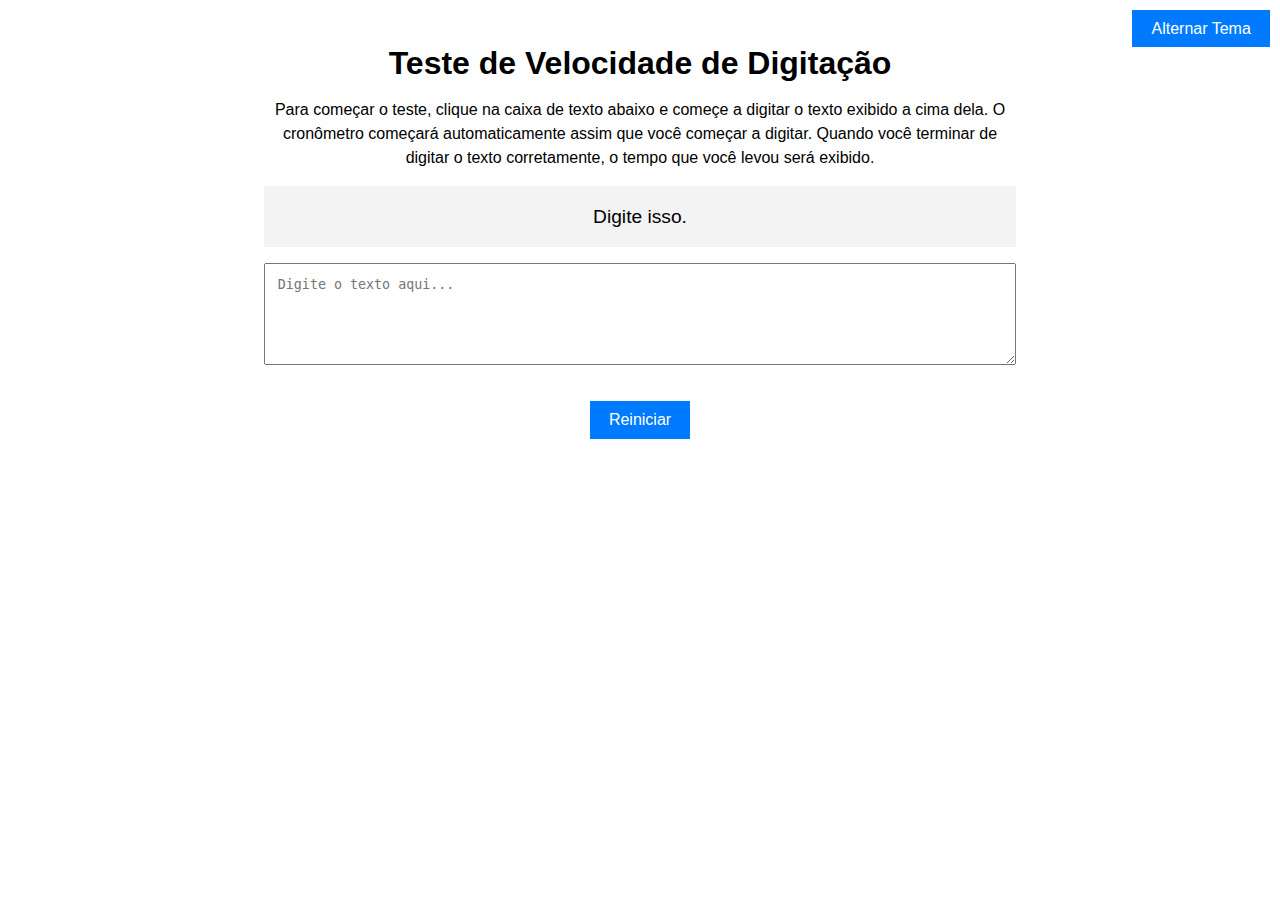
==== devs/matheusbattisti/Teste_de_Velocidade/index.html @ 986dae9e "TesteVelocidade+ContadorPalavras" ====
<!DOCTYPE html>
<html lang="pt-br">
<head>
    <meta charset="UTF-8">
    <meta name="viewport" content="width=device-width, initial-scale=1.0">
    <title>Teste de Velocidade de Digitação</title>
    <link rel="stylesheet" href="style.css">
    <script src="script.js" defer></script>
</head>
<body>
    <h1>Teste de Velocidade de Digitação</h1>
    <p class="instrucoes">
        Para começar o teste, clique na caixa de texto abaixo e começe a digitar o texto exibido a cima dela. O cronômetro começará automaticamente assim que você começar a digitar. Quando você terminar de digitar o texto corretamente, o tempo que você levou será exibido.
    </p>
    <div id="texto"></div>
    <textarea id="entrada" rows="5" placeholder="Digite o texto aqui..."></textarea>
    <div id="resultado"></div>
    <button id="reset">Reiniciar</button>

    <div id="historico"></div>

    <button id="alternarTema">Alternar Tema</button>
</body>
</html>
---- devs/matheusbattisti/Teste_de_Velocidade/style.css ----
* {
    box-sizing: border-box;
}

body {
    font-family: Arial;
    max-width: 800px;
    margin: 0 auto;
    padding: 1.5rem;
    text-align: center;
}

h1 {
    font-size: 2rem;
    margin-bottom: .5rem;
}

.instrucoes {
    font-size: 1rem;
    margin-bottom: 1rem;
    line-height: 1.5;
}

#texto {
    font-size: 1.2rem;
    background-color: #f3f3f3;
    padding: 1.2rem;
    margin-bottom: 1rem;
    width: 100%;
}

#entrada {
    width: 100%;
    padding: .8rem;
    margin-bottom: 1rem;
}

#resultado {
    font-size: 1.2rem;
    margin-bottom: 1rem;
}

button {
    font-size: 1rem;
    padding: .6rem 1.2rem;
    background-color: #007bff;
    color: #fff;
    border: none;
    cursor: pointer;
    transition: .3s;
}

button:hover {
    background-color: #0056b3;
}

#alternarTema {
    position: fixed;
    top: 10px;
    right: 10px;
}

/* Tema claro e escuro */
.light {
    background-color: #fff;
    color: #333;
}

.dark {
    background-color: #333;
    color: #fff;
}

.dark #texto {
    color: #333;
}
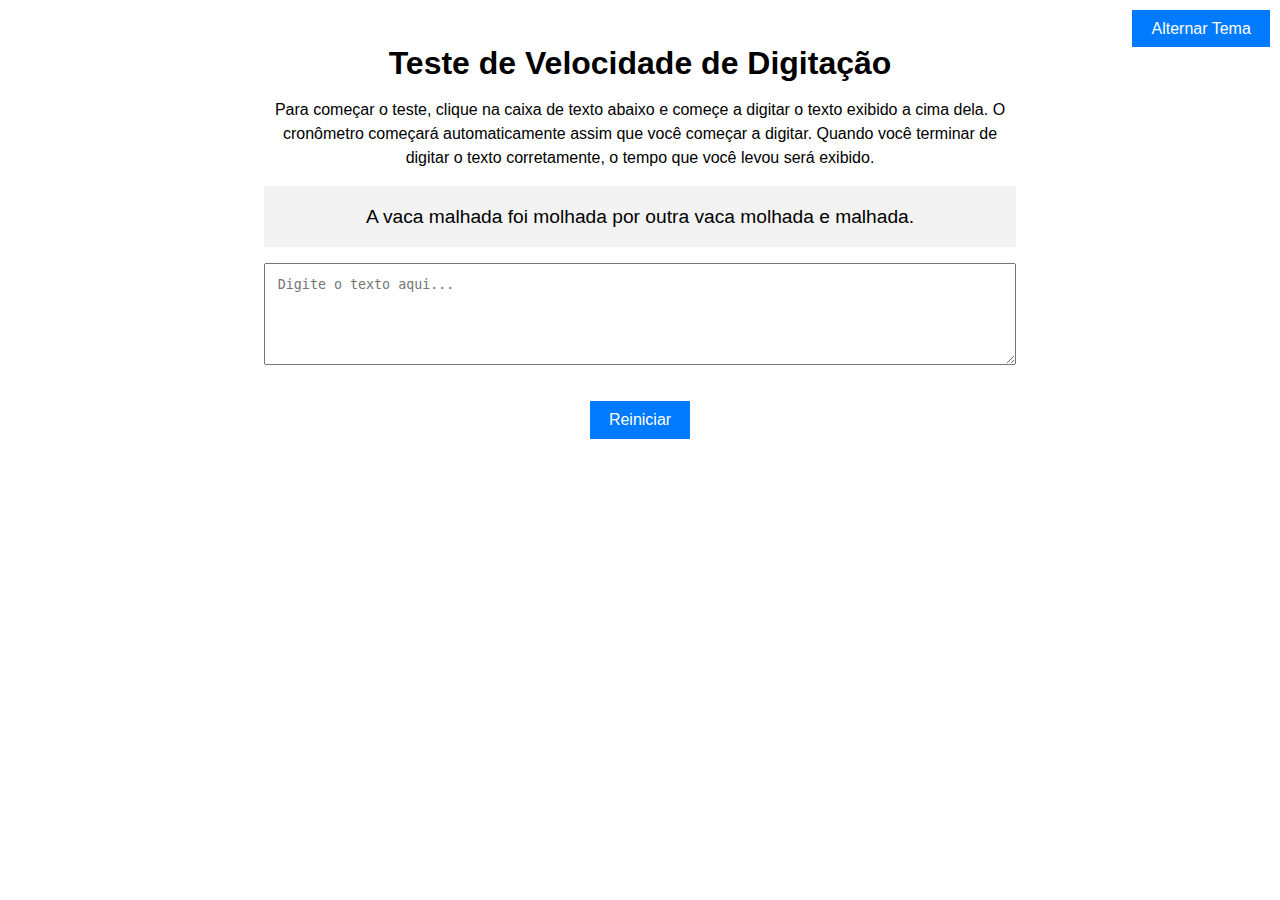
==== commit c6cdcb49: "Mais palavras no Teste de Velocidade" ====
--- a/devs/matheusbattisti/Teste_de_Velocidade/index.html
+++ b/devs/matheusbattisti/Teste_de_Velocidade/index.html
@@ -12,7 +12,7 @@
     <p class="instrucoes">
         Para começar o teste, clique na caixa de texto abaixo e começe a digitar o texto exibido a cima dela. O cronômetro começará automaticamente assim que você começar a digitar. Quando você terminar de digitar o texto corretamente, o tempo que você levou será exibido.
     </p>
-    <div id="texto"></div>
+    <div id="texto" onselectstart="return false" onCopy="return false"></div>
     <textarea id="entrada" rows="5" placeholder="Digite o texto aqui..."></textarea>
     <div id="resultado"></div>
     <button id="reset">Reiniciar</button>
